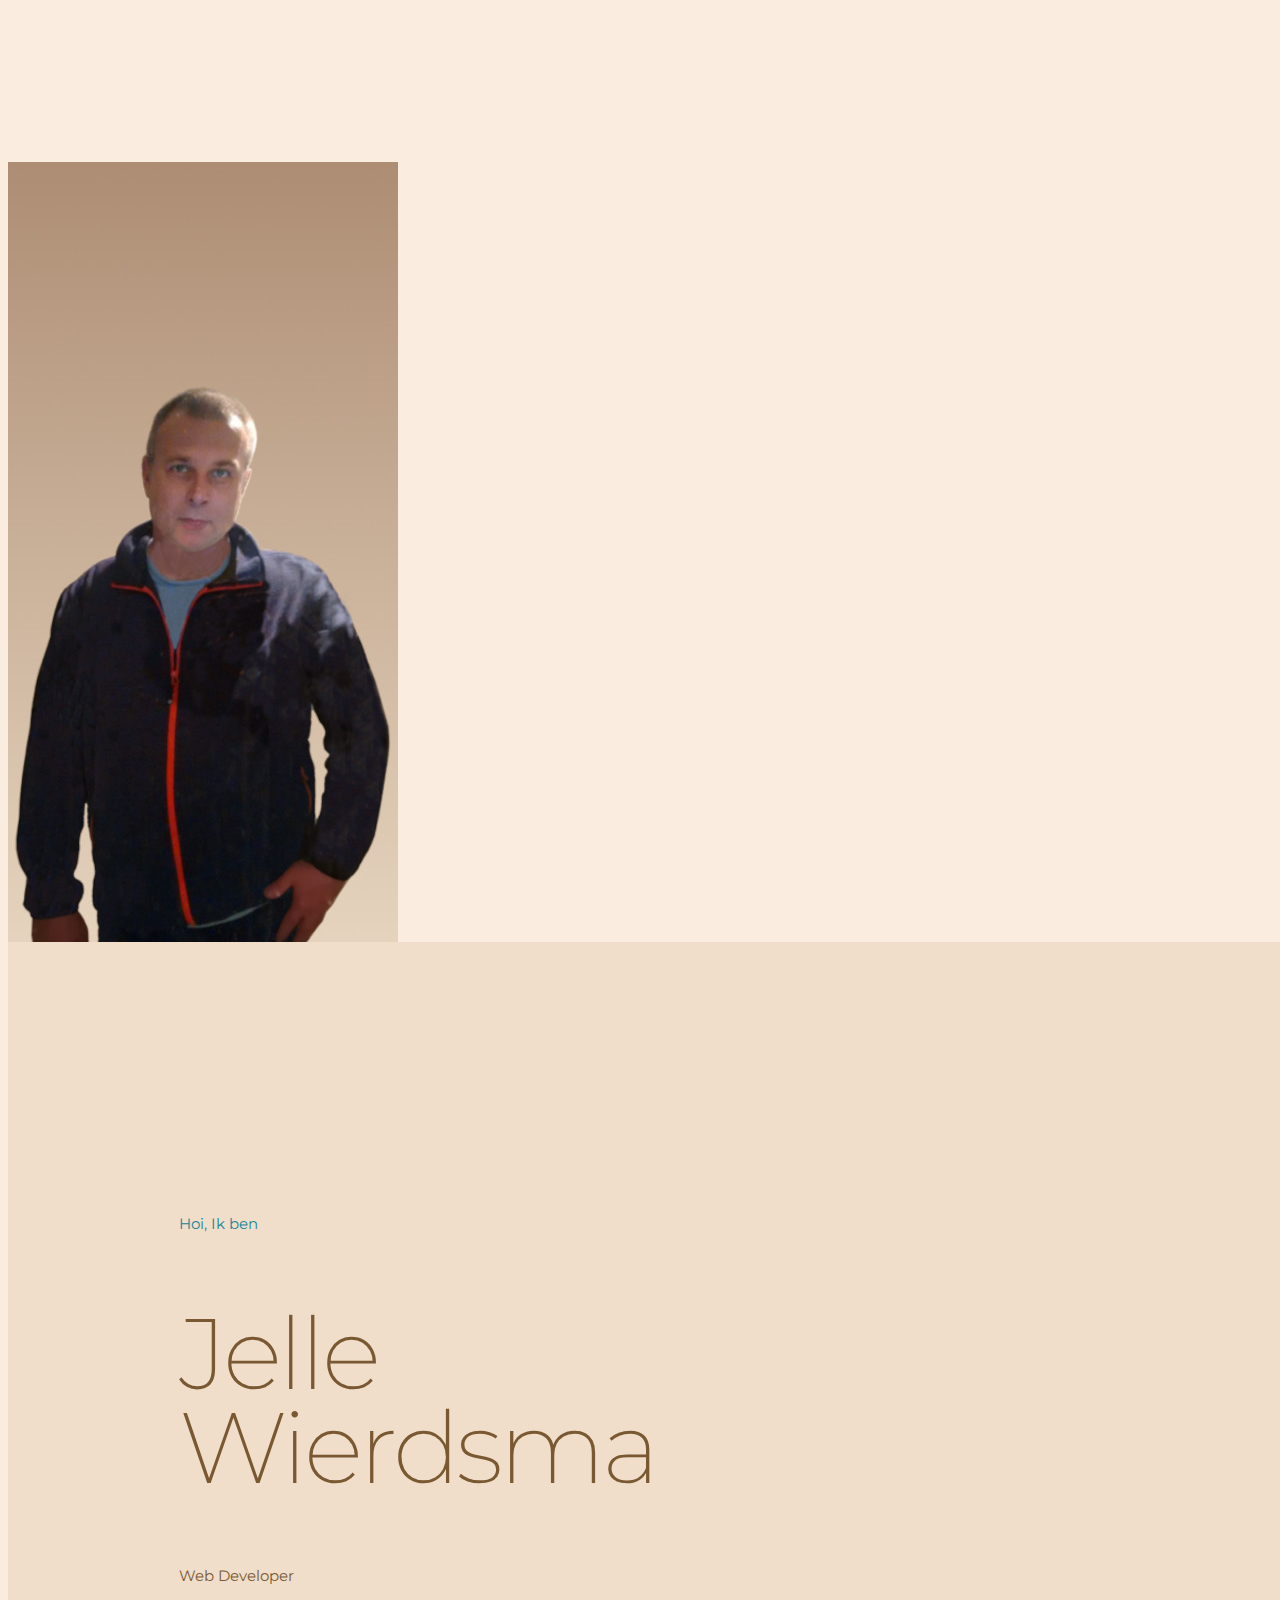
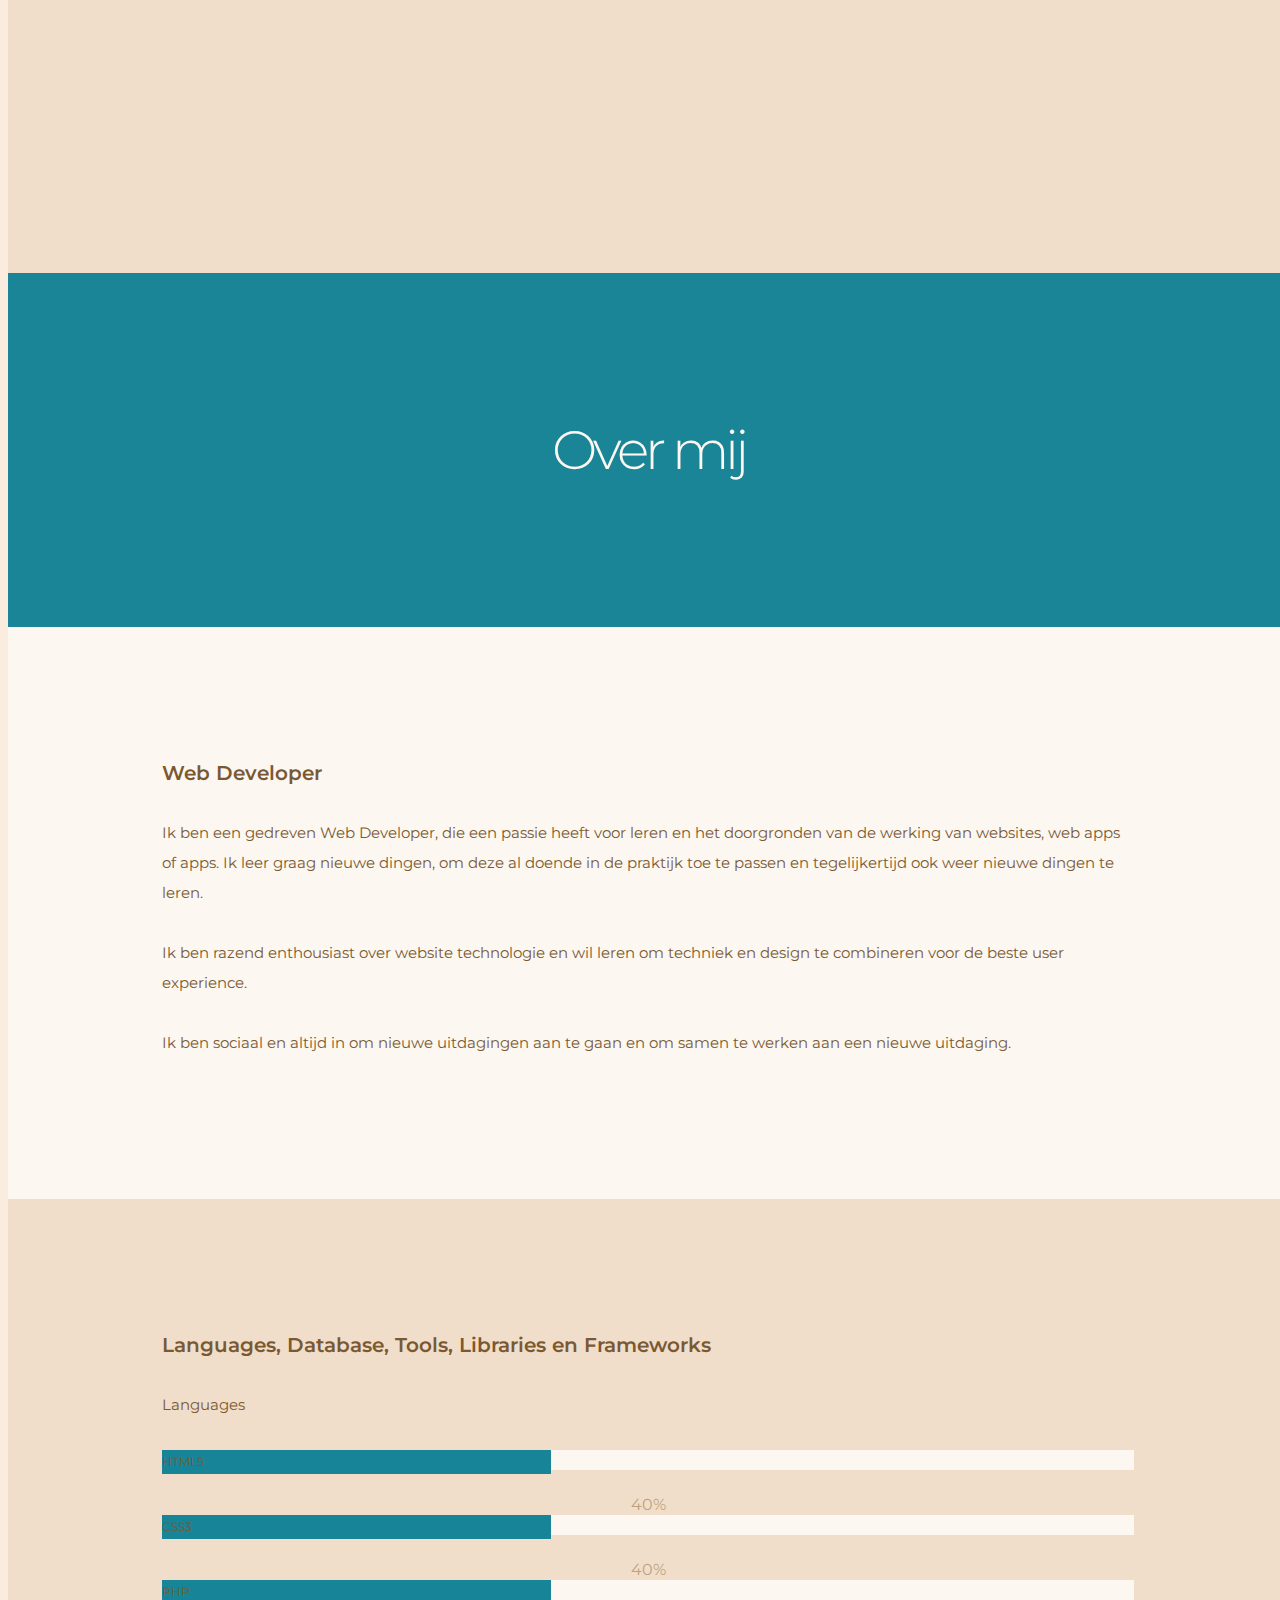
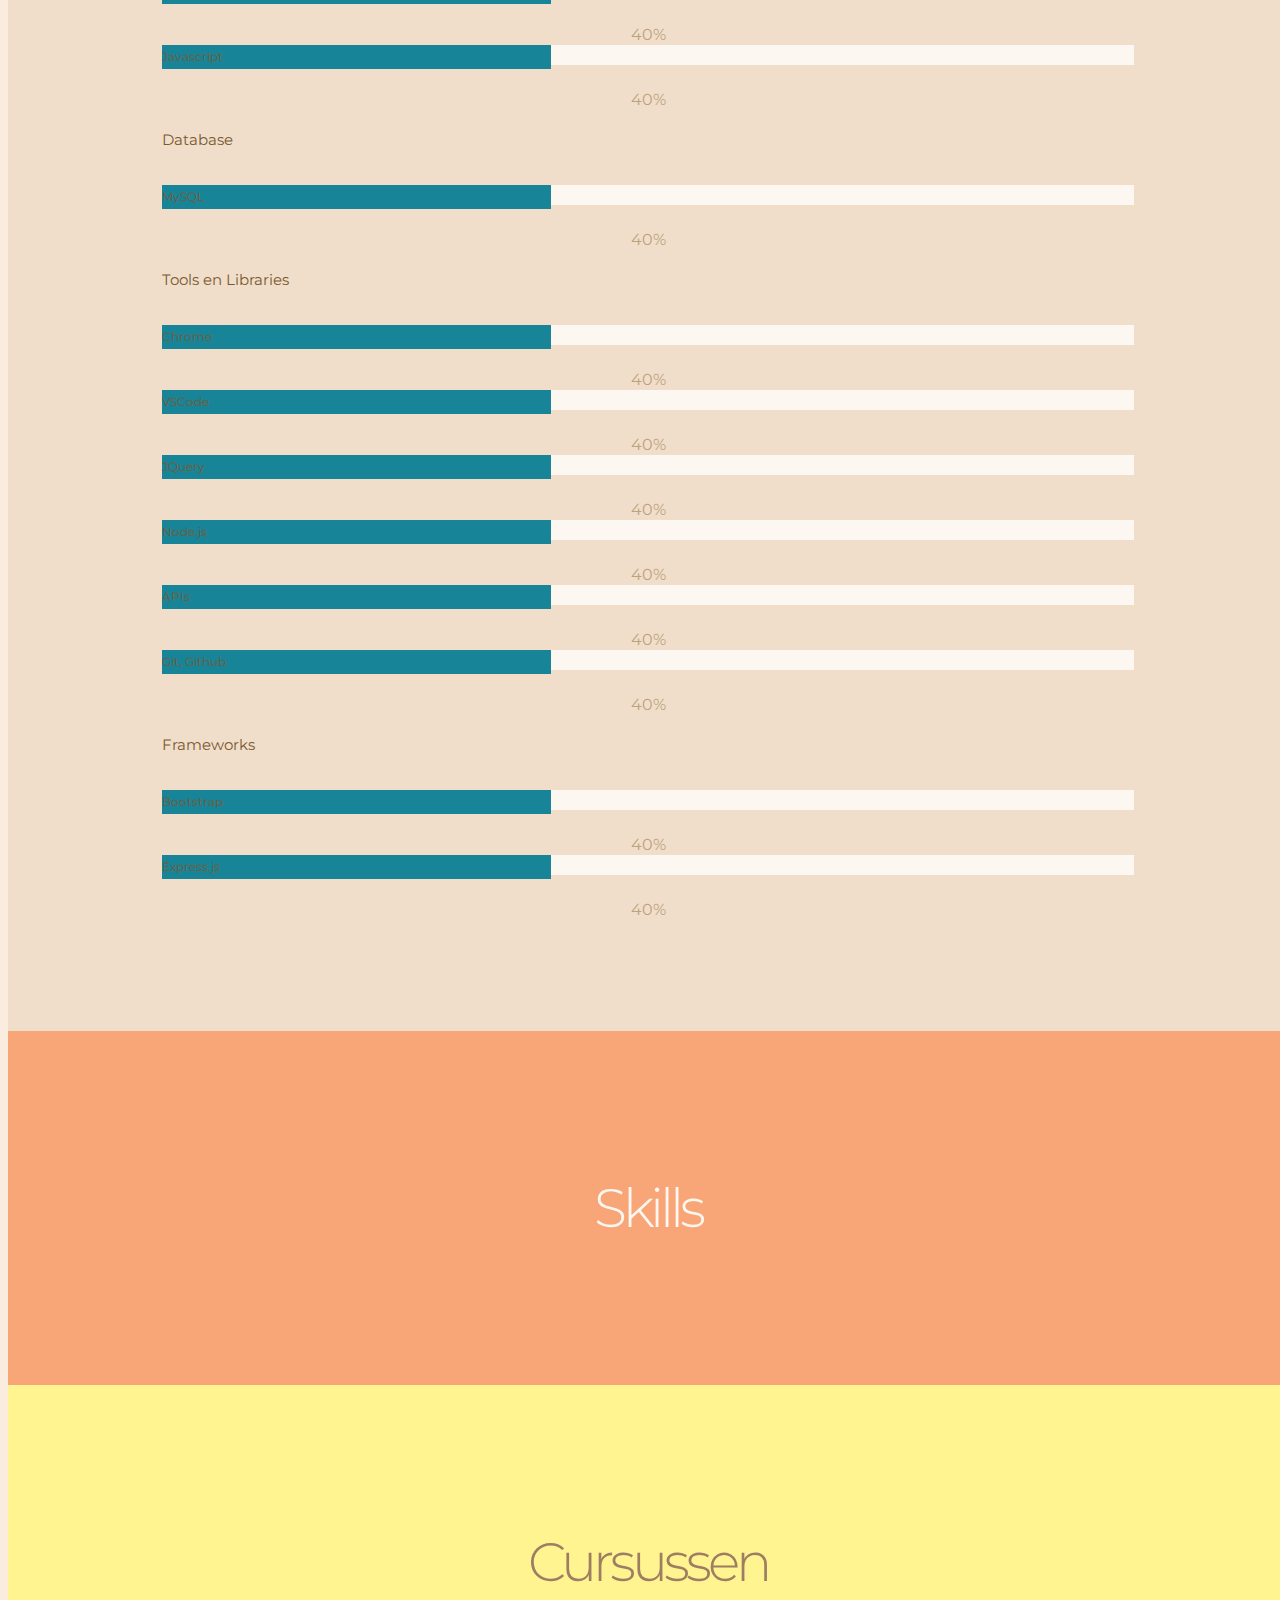
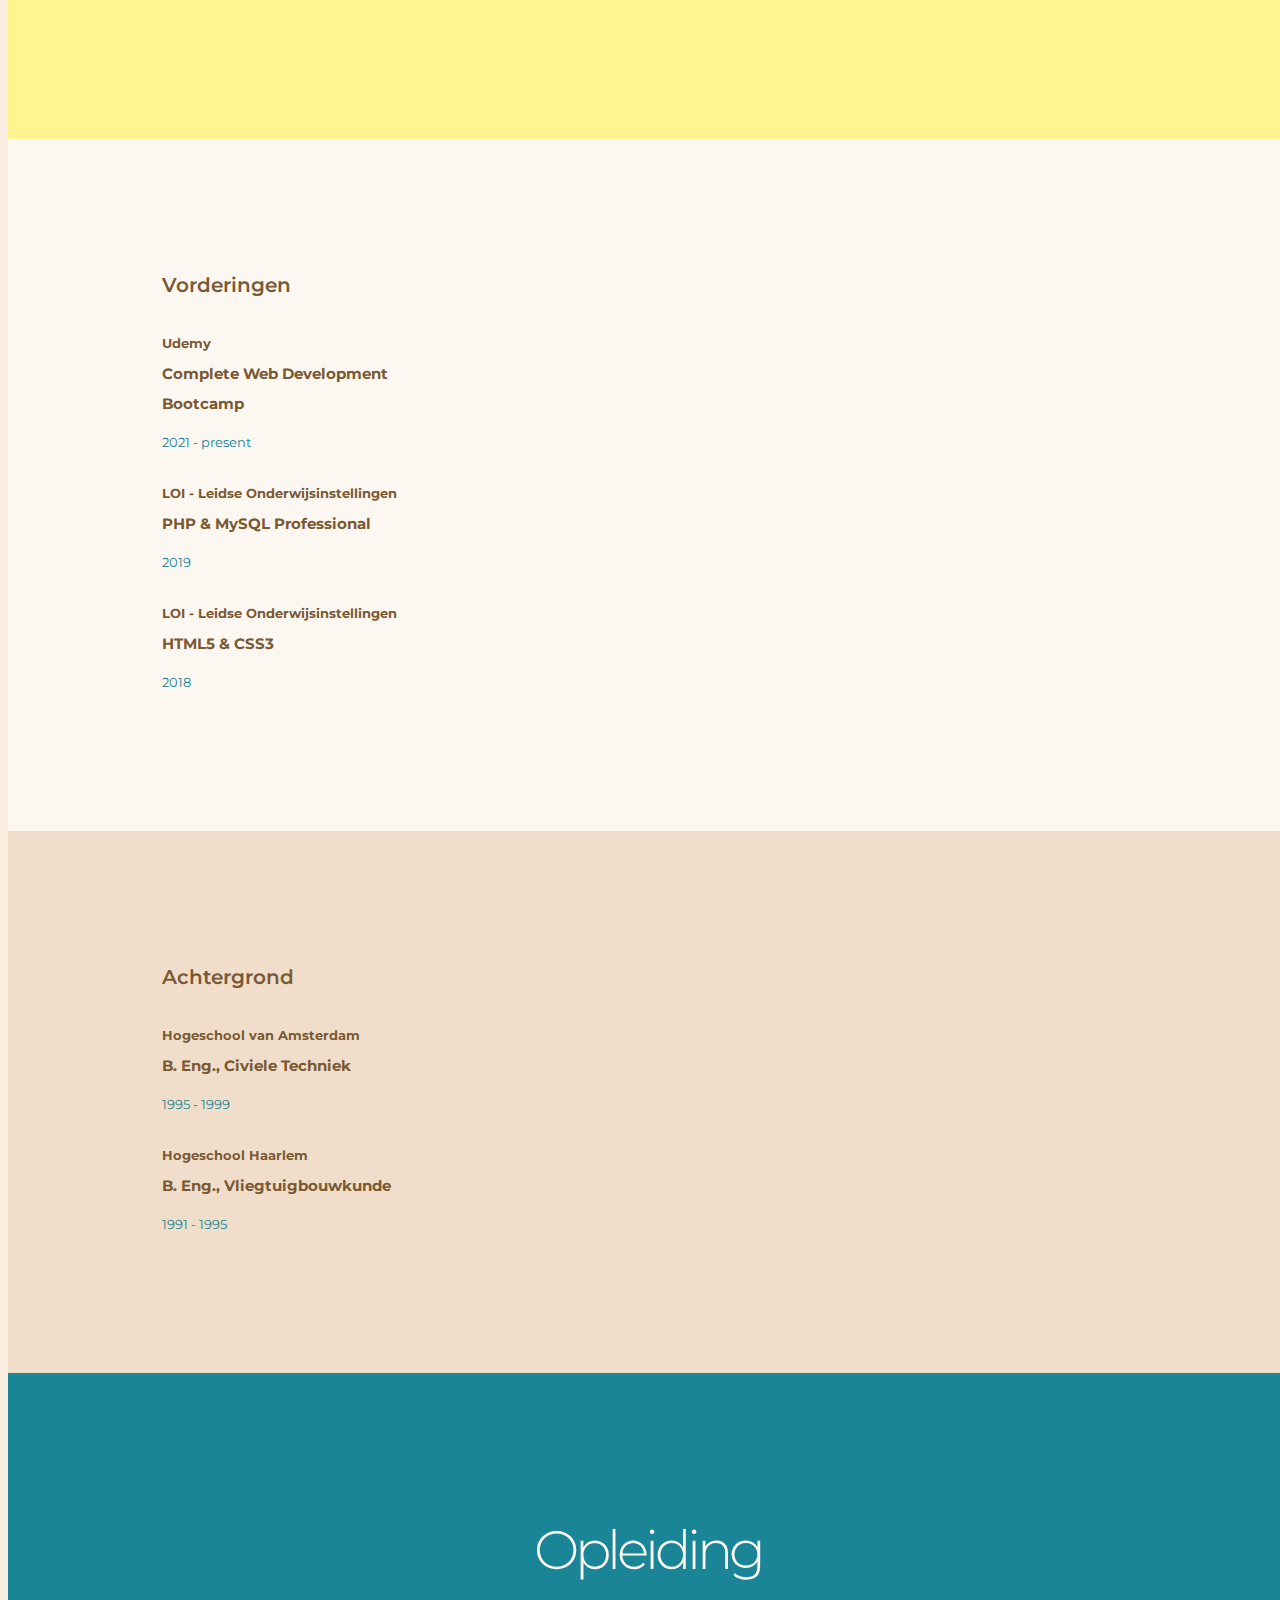
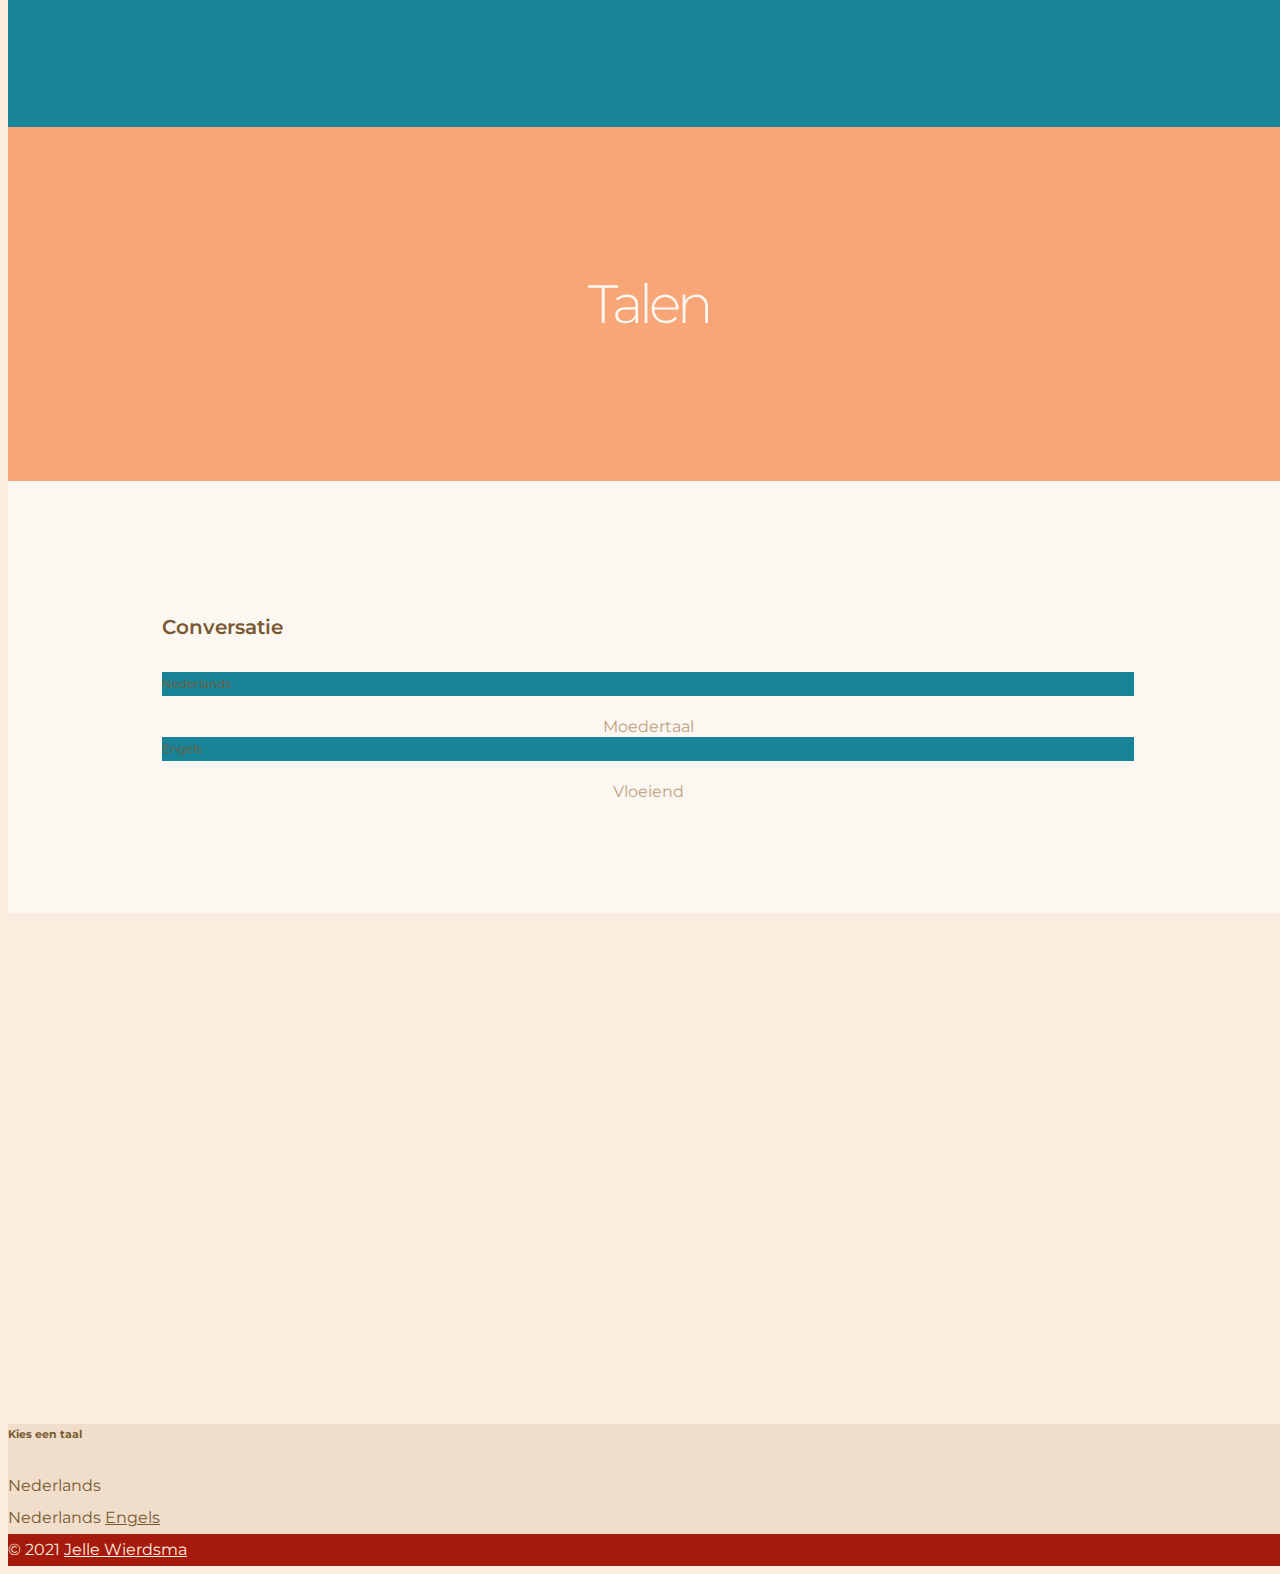
==== nl/index.html @ b9759f25 "git cleanup and commit current repo" ====
<!DOCTYPE html>
<html lang="nl-nl">

<head>
  <!-- Required meta tags -->
  <meta charset="utf-8">
  <meta name="google" content="notranslate">
  <meta http-equiv="content-language" content="nl-nl">
  <meta http-equiv='cache-control' content='no-cache'>
  <meta http-equiv='expires' content='0'>
  <meta http-equiv='pragma' content='no-cache'>
  <meta name="viewport" content="width=device-width, initial-scale=1, shrink-to-fit=no">
  <link rel="alternate" hreflang="nl-nl" href="https://jellewierdsma.github.io/cv/nl/">
  <link rel="alternate" hreflang="x-default" href="https://jellewierdsma.github.io/cv/">

  <!-- Bootstrap CSS -->
  <link rel="stylesheet" href="https://cdn.jsdelivr.net/npm/bootstrap@4.6.0/dist/css/bootstrap.min.css"
    integrity="sha384-B0vP5xmATw1+K9KRQjQERJvTumQW0nPEzvF6L/Z6nronJ3oUOFUFpCjEUQouq2+l" crossorigin="anonymous">

  <!-- Google Fonts -->
  <link rel="preconnect" href="https://fonts.gstatic.com">
  <link href="https://fonts.googleapis.com/css2?family=Montserrat:wght@200;400;500;700&display=swap" rel="stylesheet">

  <!-- External CSS -->
  <link href="../styles/styles.css" rel="stylesheet">

  <!-- Font Awesome JS -->
  <link rel="stylesheet" href="https://use.fontawesome.com/releases/v5.15.2/css/all.css"
    integrity="sha384-vSIIfh2YWi9wW0r9iZe7RJPrKwp6bG+s9QZMoITbCckVJqGCCRhc+ccxNcdpHuYu" crossorigin="anonymous">

  <title>Jelle Wierdsma | Web Developer</title>
  <meta name="description" content="De portfolio van Jelle Wierdsma, Web Developer">
  <meta name="robots" content="noindex,nofollow,noarchive,nocache,nosnippet">
  <meta name="keywords" content="Jelle Wierdsma web developer portfolio Amsterdam Alkmaar">
  <link rel="apple-touch-icon" sizes="180x180" href="../apple-touch-icon.png">
  <link rel="icon" type="image/png" sizes="32x32" href="../favicon-32x32.png">
  <link rel="icon" type="image/png" sizes="16x16" href="../favicon-16x16.png">
  <link rel="manifest" href="../site.webmanifest">
</head>

<body data-spy="scroll" data-target="#myNavbar">
  <div class="container-fluid">
    <header>
      <nav id="myNavbar" class="container-xl navbar fixed-top navbar-fixed-top navbar-light bg-light">
        <a class="navbar-brand trigger" href="#home">JELLE WIERDSMA</a>
        <a class="btn m-1 navbar-mail" href="mailto:jelle.wierdsma@outlook.com?subject=Mail from Our Site"><i
            class="fas fa-envelope"></i></a>
        <a class="btn m-1 navbar-github" href="https://github.com/jellewierdsma" target="_blank"><i
            class="fab fa-github"></i></a>
        <button class="navbar-toggler" type="button" data-toggle="collapse" data-target="#navbarCollapse"
          aria-controls="navbarSupportedContent" aria-expanded="false" aria-label="Toggle navigation">
          <label for="menutoggle"><span class="navbar-toggler-icon"></span></label>
        </button>
        <input type="checkbox" id="menutoggle" />
        <div class="collapse navbar-collapse bg-light" id="navbarCollapse">
          <ul class="nav navbar-nav nav-justified">
            <li class="nav-item">
              <a class="nav-link trigger" href="#home">Home
                <span class="sr-only">(current)</span></a>
            </li>
            <li class="nav-item">
              <a class="nav-link trigger" href="#aboutme">Over mij</a>
            </li>
            <li class="nav-item">
              <a class="nav-link trigger" href="#skills">Skills</a>
            </li>
            <li class="nav-item">
              <a class="nav-link trigger" href="#courses">Cursussen</a>
            </li>
            <li class="nav-item">
              <a class="nav-link trigger" href="#education">Opleiding</a>
            </li>
            <li class="nav-item">
              <a class="nav-link trigger" href="#languages">Talen</a>
            </li>
          </ul>
        </div>
        <script>
          var myobj = document.getElementById("menutoggle");
          myobj.remove();
        </script>
      </nav>
    </header>
    <div class="container-main container-xl">
      <main>
        <section id="home">
          <div class="row no-gutters">
            <div class="col-md-4 main">
              <img width="390" height="780" src="../images/main_image.jpg" alt="">
            </div>
            <div class="col-md-4 phone">
              <img width="390" height="390" src="../images/phone_image.jpg" alt="">
            </div>
            <div class="col-md-8">
              <div class="row no-gutters">
                <div class="col-12">
                  <p class="heading-greeting">Hoi, Ik ben</p>
                </div>
                <div class="col-12">
                  <h1 class="heading-title">Jelle<br>Wierdsma</h1>
                </div>
                <div class="col-12">
                  <p class="heading-subtitle">Web Developer</p>
                </div>
              </div>
            </div>
          </div>
        </section>
        <section id="aboutme">
          <div class="row no-gutters">
            <div class="col-sm-4">
              <div class="aboutme section-header">
                <h2>Over mij</h2>
              </div>
            </div>
            <div class="col-sm-8 section-content">
              <div class="row no-gutters">
                <div class="col-12">
                  <p class="heading-aboutme">Web Developer</p>
                </div>
                <div class="col-12">
                  <p>
                    Ik ben een gedreven Web Developer, die een passie heeft voor leren en het doorgronden van de werking
                    van websites, web apps of apps. Ik leer graag nieuwe dingen, om deze al doende in de praktijk toe te
                    passen en tegelijkertijd ook weer nieuwe dingen te leren.
                  </p>
                </div>
                <div class="col-12">
                  <p>Ik ben razend enthousiast over website technologie en wil leren om techniek en design te combineren
                    voor de beste user experience.</p>
                </div>
                <div class="col-12">
                  <p>Ik ben sociaal en altijd in om nieuwe uitdagingen aan te gaan en om samen te werken aan een
                    nieuwe uitdaging.</p>
                </div>
              </div>
            </div>
          </div>
        </section>
        <section id="skills">
          <div class="row no-gutters">
            <div class="col-sm-8 section-content">
              <div class="row no-gutters">
                <div class="col-12">
                  <p class="heading-skills">
                    Languages, Database, Tools, Libraries en Frameworks
                  </p>
                </div>
                <div class="col-12">
                  <p>Languages</p>
                  <div class="row no-gutters">
                    <div class="progress col-8">
                      <div class="progress-bar bg-info" role="progressbar" style="width: 40%;" aria-valuenow="40"
                        aria-valuemin="0" aria-valuemax="100">HTML5</div>
                    </div>
                    <div class="col-4">40%</div>
                    <div class="progress col-8">
                      <div class="progress-bar bg-info" role="progressbar" style="width: 40%;" aria-valuenow="40"
                        aria-valuemin="0" aria-valuemax="100">CSS3</div>
                    </div>
                    <div class="col-4">40%</div>
                    <div class="progress col-8">
                      <div class="progress-bar" role="progressbar" style="width: 40%;" aria-valuenow="40"
                        aria-valuemin="0" aria-valuemax="100">PHP</div>
                    </div>
                    <div class="col-4">40%</div>
                    <div class="progress col-8">
                      <div class="progress-bar" role="progressbar" style="width: 40%;" aria-valuenow="40"
                        aria-valuemin="0" aria-valuemax="100">Javascript</div>
                    </div>
                    <div class="col-4">40%</div>
                  </div>
                  <p>Database</p>
                  <div class="row no-gutters">
                    <div class="progress col-8">
                      <div class="progress-bar" role="progressbar" style="width: 40%;" aria-valuenow="40"
                        aria-valuemin="0" aria-valuemax="100">MySQL</div>
                    </div>
                    <div class="col-4">40%</div>
                  </div>
                  <p>Tools en Libraries</p>
                  <div class="row no-gutters">
                    <div class="progress col-8">
                      <div class="progress-bar" role="progressbar" style="width: 40%;" aria-valuenow="40"
                        aria-valuemin="0" aria-valuemax="100">Chrome</div>
                    </div>
                    <div class="col-4">40%</div>
                    <div class="progress col-8">
                      <div class="progress-bar" role="progressbar" style="width: 40%;" aria-valuenow="40"
                        aria-valuemin="0" aria-valuemax="100">VSCode</div>
                    </div>
                    <div class="col-4">40%</div>
                    <div class="progress col-8">
                      <div class="progress-bar" role="progressbar" style="width: 40%;" aria-valuenow="40"
                        aria-valuemin="0" aria-valuemax="100">JQuery</div>
                    </div>
                    <div class="col-4">40%</div>
                    <div class="progress col-8">
                      <div class="progress-bar" role="progressbar" style="width: 40%;" aria-valuenow="40"
                        aria-valuemin="0" aria-valuemax="100">Node.js</div>
                    </div>
                    <div class="col-4">40%</div>
                    <div class="progress col-8">
                      <div class="progress-bar" role="progressbar" style="width: 40%;" aria-valuenow="40"
                        aria-valuemin="0" aria-valuemax="100">APIs</div>
                    </div>
                    <div class="col-4">40%</div>
                    <div class="progress col-8">
                      <div class="progress-bar" role="progressbar" style="width: 40%;" aria-valuenow="40"
                        aria-valuemin="0" aria-valuemax="100">Git, Github</div>
                    </div>
                    <div class="col-4">40%</div>
                  </div>
                  <p>Frameworks</p>
                  <div class="row no-gutters">
                    <div class="progress col-8">
                      <div class="progress-bar" role="progressbar" style="width: 40%;" aria-valuenow="40"
                        aria-valuemin="0" aria-valuemax="100">Bootstrap</div>
                    </div>
                    <div class="col-4">40%</div>
                    <div class="progress col-8">
                      <div class="progress-bar" role="progressbar" style="width: 40%;" aria-valuenow="40"
                        aria-valuemin="0" aria-valuemax="100">Express.js</div>
                    </div>
                    <div class="col-4">40%</div>
                  </div>
                </div>
              </div>
            </div>
            <div class="col-sm-4 order-first order-sm-0">
              <div class="skills section-header">
                <h2>Skills</h2>
              </div>
            </div>
          </div>
        </section>
        <section id="courses">
          <div class="row no-gutters">
            <div class="col-sm-4">
              <div class="courses section-header">
                <h2>Cursussen</h2>
              </div>
            </div>
            <div class="col-sm-8 section-content">
              <div class="row no-gutters">
                <div class="col-12">
                  <p class="heading-courses">Vorderingen</p>
                </div>
                <div class="col-12">
                  <div class="card" style="width: 18rem;">
                    <div class="card-body">
                      <h5 class="card-title">Udemy</h5>
                      <h6 class="card-subtitle mb-2 text-muted">Complete Web Development Bootcamp</h6>
                      <p class="card-text"><small>2021 - present</small></p>
                    </div>
                  </div>
                  <div class="card" style="width: 18rem;">
                    <div class="card-body">
                      <h5 class="card-title">LOI - Leidse Onderwijsinstellingen</h5>
                      <h6 class="card-subtitle mb-2 text-muted">PHP & MySQL Professional</h6>
                      <p class="card-text"><small>2019</small></p>
                    </div>
                  </div>
                  <div class="card" style="width: 18rem;">
                    <div class="card-body">
                      <h5 class="card-title">LOI - Leidse Onderwijsinstellingen</h5>
                      <h6 class="card-subtitle mb-2 text-muted">HTML5 & CSS3</h6>
                      <p class="card-text"><small>2018</small></p>
                    </div>
                  </div>
                </div>
              </div>
            </div>
          </div>
        </section>
        <section id="education">
          <div class="row no-gutters">
            <div class="col-sm-8 section-content">
              <div class="row no-gutters">
                <div class="col-12">
                  <p class="heading-education">Achtergrond</p>
                </div>
                <div class="col-12">
                  <div class="card" style="width: 18rem;">
                    <div class="card-body">
                      <h5 class="card-title">Hogeschool van Amsterdam</h5>
                      <h6 class="card-subtitle mb-2 text-muted">B. Eng., Civiele Techniek</h6>
                      <p class="card-text"><small>1995 - 1999</small></p>
                    </div>
                  </div>
                  <div class="card" style="width: 18rem;">
                    <div class="card-body">
                      <h5 class="card-title">Hogeschool Haarlem</h5>
                      <h6 class="card-subtitle mb-2 text-muted">B. Eng., Vliegtuigbouwkunde</h6>
                      <p class="card-text"><small>1991 - 1995</small></p>
                    </div>
                  </div>
                </div>
              </div>
            </div>
            <div class="col-sm-4 order-first order-sm-0">
              <div class="education section-header">
                <h2>Opleiding</h2>
              </div>
            </div>
          </div>
        </section>
        <section id="languages">
          <div class="row no-gutters">
            <div class="col-sm-4">
              <div class="languages section-header">
                <h2>Talen</h2>
              </div>
            </div>
            <div class="col-sm-8 section-content">
              <div class="row no-gutters">
                <div class="col-12">
                  <p class="heading-languages">Conversatie</p>
                </div>
                <div class="col-12">
                  <div class="row no-gutters">
                    <div class="progress col-8">
                      <div class="progress-bar" role="progressbar" style="width: 100%;" aria-valuenow="100"
                        aria-valuemin="0" aria-valuemax="100">Nederlands</div>
                    </div>
                    <div class="col-4">Moedertaal</div>
                    <div class="progress col-8">
                      <div class="progress-bar" role="progressbar" style="width: 100%;" aria-valuenow="100"
                        aria-valuemin="0" aria-valuemax="100">Engels</div>
                    </div>
                    <div class="col-4">Vloeiend</div>
                  </div>
                </div>
              </div>
            </div>
        </section>
      </main>
    </div>
    <!-- Variabele height container for scrolling -->
    <div class="container-xl container-scroll">
      &nbsp;
    </div>
  </div>
  <div class="container-fluid container-footer">
    <footer class="text-center text-md-left">
      <div class="container-fluid footer-top">
        <div class="container-xl p-4 pb-0">
          <div class="row ">
            <div class="col-md-4 col-lg-3 col-xl-3 mx-auto">
              <h6 class="text-uppercase mb-4 font-weight-bold">Kies een taal</h6>
              <label for="dropdowntoggle">
                <div class="dropdown show">
                  <a class="btn btn-secondary btn-outline-light dropdown-toggle" role="button" id="dropdownMenuLink"
                    data-toggle="dropdown" aria-haspopup="true" aria-expanded="false">
                    Nederlands
                  </a>
                  <input type="checkbox" id="dropdowntoggle" />
                  <div class="dropdown-menu" aria-labelledby="dropdownMenuLink">
                    <a class="dropdown-item">Nederlands</a>
                    <a class="dropdown-item" href="../index.html#languages">Engels</a>
                  </div>
                  <script>
                    var myobj = document.getElementById("dropdowntoggle");
                    myobj.remove();
                  </script>
                </div>
              </label>
            </div>
          </div>
        </div>
      </div>
      <div class="container-fluid footer-bottom">
        <div class="container-xl px-3 pb-0">
          <div class="px-3 pt-0">
            <div class="row d-flex align-items-center">
              <div class="col-md-7 col-lg-8">
                <div class="px-3"> © 2021 <a class="trigger" href="#home">Jelle Wierdsma</a></div>
              </div>
              <div class="col-md-5 col-lg-4 ml-lg-0 px-3 text-md-right">
                <a class="btn m-1" role="button" href="https://github.com/jellewierdsma" target="_blank"><i
                    class="fab fa-github"></i></a>
                <a class="btn m-1" role="button"
                  href="mailto:jelle.wierdsma@outlook.com?subject=Mail from my Github Pages Site"><i
                    class="fas fa-envelope"></i></a>
              </div>
            </div>
          </div>
        </div>
      </div>
    </footer>
  </div>

  <!-- Bootstrap Scripts -->
  <script src="https://code.jquery.com/jquery-3.5.1.slim.min.js"
    integrity="sha384-DfXdz2htPH0lsSSs5nCTpuj/zy4C+OGpamoFVy38MVBnE+IbbVYUew+OrCXaRkfj" crossorigin="anonymous">
  </script>
  <script src="https://cdn.jsdelivr.net/npm/popper.js@1.16.1/dist/umd/popper.min.js"
    integrity="sha384-9/reFTGAW83EW2RDu2S0VKaIzap3H66lZH81PoYlFhbGU+6BZp6G7niu735Sk7lN" crossorigin="anonymous">
  </script>
  <script src="https://cdn.jsdelivr.net/npm/bootstrap@4.6.0/dist/js/bootstrap.min.js"
    integrity="sha384-+YQ4JLhjyBLPDQt//I+STsc9iw4uQqACwlvpslubQzn4u2UU2UFM80nGisd026JF" crossorigin="anonymous">
  </script>

  <!-- Custom Scripts -->
  <script src="../scripts/custom.js"></script>

</body>

</html>
---- styles/styles.css ----
body {
    height: 100%;
    width: 100%;
    padding-top: 77px;
    position: relative;
    overflow-y: scroll;
    background-color: #faeddf;
}

body,
a {
    font-family: 'Montserrat', sans-serif;
    line-height: 2;
    font-weight: 400;
    color: #7a5932 !important;
}

p {
    margin-bottom: 30px;
}

#home::before,
#aboutme::before,
#skills::before,
#courses::before,
#education::before,
#languages::before {
  display: block;
  content: ' ';
  margin-top: -77px;
  height: 77px;
  visibility: hidden;
}

img {
    max-width: 100%;
    height: auto;
}

.bg-light {
    background-color: #faeddf !important;
}

.container-fluid {
    padding-left: 0!important;
    padding-right:0!important;
}

.container-main {
    padding-left: 0!important;
    padding-right: 0!important;
}

.container-scroll {
    height: 498px;
}

#home .col-md-4.main {
    display: none;
}

#home .col-md-4.phone {
    background-color: #f0deca !important;
    display: flex;
    padding: 30px 15px 0;
}

.heading-title {
    font-size: 50px;
    font-weight: 200;
    line-height: 50px;
    letter-spacing: -4px;
}

p {
    font-size: 15px;
}

#home .row .col-md-8 {
    display: flex;
}

#home .row .col-md-8 .row {
    align-content: center;
}

#home .row .col-md-8 .row .col-12:first-child p {
    color: #198597;
}

#home .row .col-md-8 .row .col-12:nth-child(2) {
    margin-bottom: 50px;
}

.section-header {
    padding: 30px 15px;
}

.section-header h2 {
    color: #fcf7f1;
    font-size: 40px;
    font-weight: 300;
    letter-spacing: -4px;
    margin: 0;
    line-height: 1;
    text-align: center;
}

#home .row .col-md-8 {
    padding: 30px 15px;
}

section .row .section-content {
    padding: 30px 15px;
}

#home .row .col-md-8 {
    background-color: #f0deca !important;
}

#aboutme .row .col-sm-8 {
    background-color: #fcf7f1 !important;
}

#aboutme .heading-aboutme {
    font-size: 20px;
    font-weight: 600;
    line-height: 30px;
}

#skills .row .col-sm-8 {
    background-color: #f0deca !important;
}

#skills .progress {
    background-color: #fcf7f1 !important;
}

#skills .progress-bar {
    background: #188497 !important;
}

#skills .col-8 {
    height: 20px;
    font-size: 12px;
    margin-bottom: 25px;
}

#skills .col-4 {
    color: #bea17d;
    line-height: 20px;
    font-size: 16px;
    text-align: center;
}

#skills .heading-skills {
    font-size: 20px;
    font-weight: 600;
    line-height: 30px;
}

.card {
    font-weight: 400;
    border: none;
}

.card-title {
    margin: 0 0 3px !important;
}

.card-subtitle {
    color: #7a5932 !important;
    margin: 0 0 3px !important;
    font-size: 15px;
}

.card-text {
    color: #188497 !important;
    line-height: 1;
}

#courses .row .col-sm-8 {
    background-color: #fcf7f1 !important;
}

#courses .heading-courses {
    font-size: 20px;
    font-weight: 600;
    line-height: 30px;
}

#courses .card {
    background-color: #fcf7f1 !important;
}

#education .row .col-sm-8 {
    background-color: #f0deca !important;
}

#education .heading-education {
    font-size: 20px;
    font-weight: 600;
    line-height: 30px;
}

#education .card {
    background-color: #f0deca !important;
}

#languages .row .col-sm-8 {
    background-color: #fcf7f1 !important;
}

#languages .progress {
    background-color: #f0deca !important;
}

#languages .progress-bar {
    background: #188497 !important;
}

#languages .col-8 {
    height: 20px;
    font-size: 12px;
    margin-bottom: 25px;
}

#languages .col-4 {
    color: #bea17d;
    line-height: 20px;
    font-size: 16px;
    text-align: center;
}

#languages .heading-languages {
    font-size: 20px;
    font-weight: 600;
    line-height: 30px;
}

.aboutme {
    background-color: #198597;
}

.skills {
    background-color: #f8a577;
}

.courses {
    background-color: #fff48f;
}

.courses h2 {
    color: #9e7e63;
}

.education {
    background-color: #198597;
}

.languages {
    background-color: #f8a577;
}

.navbar {
    height: 77px;
    padding: 0 !important;
}

.navbar-brand {
    font-weight: 700;
    font-size: 16px;
    letter-spacing: 5px;
    padding: 22.5px 0;
    margin-left: 20px;
    color: #7a5932 !important;
}

.navbar-mail {
    position: absolute;
    top: 425px;
    left: -67px;
    transform: rotate(-90deg);
}

.navbar-github {
    position: absolute;
    top: 525px;
    left: -67px;
    transform: rotate(-90deg);
}

#myNavbar > .btn:hover {
    border-color: #7a5932 !important;
}

.navbar-toggler {
    border: none;
    padding: 0;
    margin-right: 20px;
}

label {
    cursor: pointer;
}

.active {
    color: #198597 !important;
}

#navbarCollapse {
    position: fixed;
    text-align: center;
    right: 0;
    top: 77px;
    height: 100%;
    min-width: 300px;
    max-width: 100%;
    width: 100%;
    overflow: auto;
    padding: 65px 25px 0px;
    margin: 0 auto;
    z-index: 1;
    opacity: 0;
    transition: opacity .3s ease;
}

#navbarCollapse .navbar-nav {
    transform: translateX(100%);
    transition: transform .3s ease, padding .3s ease;
}

#navbarCollapse.show {
    opacity: 1;
}

#navbarCollapse.show .navbar-nav {
    transform: translateX(0);
}

#navbarCollapse.show .navbar-nav .nav-item .nav-link:hover {
    color: #198597 !important;
}

footer {
    color: #7a5932 !important;
}

.footer-top {
    background-color: #f0deca !important;
 }

 .footer-top .btn {
    background-color: #f0deca !important;
    border-color: #7a5932 !important;
 }

 .footer-top .btn:hover {
    background-color: #7a5932 !important;
    border-color: #7a5932 !important;
    color: #f0deca !important;
 }

.footer-top .dropdown-menu.show {
    background-color: #188497 !important;
}

.footer-top .dropdown-menu.show .dropdown-item {
    color: #f0deca !important;
}

.footer-top .dropdown-menu.show .dropdown-item:hover {
    background-color: #A61A0D !important;
}

.footer-bottom .btn {
    border-color: #A61A0D;
}

.footer-bottom, .footer-bottom a {
    background-color: #A61A0D !important;
    color: #faeddf !important;
 }
 
.footer-bottom .btn:hover {
    border-color: #f0deca;
}

/* NO JS fallback */

#menutoggle {
    display: none;
}

#menutoggle + .collapse {
    display: none !important;
    opacity: 0 !important;
}

#menutoggle:checked + .collapse {
    display: block !important;
    opacity: 1 !important;
}

#menutoggle:checked + .collapse > .navbar-nav {
    transform: translateX(0);
}

#menutoggle:checked + .collapse > .navbar-nav > .nav-item > .nav-link:hover {
    color: #198597 !important;
}

#dropdowntoggle {
    display: none;
}

.footer-top #dropdowntoggle:checked + .dropdown-menu {
    background-color: #188497 !important;
    display: block;
    position: absolute;
    transform: translate3d(0px, -100px, 0px);
    top: 0px;
    left: 0px;
    will-change: transform;
}

.footer-top #dropdowntoggle:checked + .dropdown-menu > .dropdown-item {
    color: #f0deca !important;
}

.footer-top  #dropdowntoggle:checked + .dropdown-menu > .dropdown-item:hover {
    background-color: #A61A0D !important;
}

@media screen and (min-width: 36rem) {

    .container-scroll {
        height: 598px;
    }

}

@media screen and (min-width: 48rem) {

    .container-scroll {
        height: 556px;
    }

    #home .col-md-4.main {
        display: flex;
    }

    .main img {
        min-width: 256px;
        min-height: 512px;
    }

    #home .col-md-4.phone {
        display: none;
    }

    .heading-title {
        font-size: 66px;
        line-height: 60px;
    }

    #home .row .col-md-8 {
        min-width: 510px;
        min-height: 510px;
        padding: 6.67%;
    }

    .section-header {
        padding: 100px 10px;
    }

    section .row .section-content {
        padding: 8.67% 6.67%;
    }

    #aboutme {
        min-width: 768px;
        min-height: 580px;
    }

    #navbarCollapse {
        width: 300px;
        padding: 0 25px;
        z-index: 99
    }

}

@media screen and (min-width: 75rem) {

    .container-scroll {
        height: 486px;
    }

    .main img {
        min-width: 380px;
        min-height: 760px;
    }

    .heading-title {
        font-size: 100px;
        line-height: 94px;
    }

    #home .row .col-md-8 {
        min-width: 760px;
        min-height: 760px;
        padding: 6.67% 13.33%;
    }

    .section-header {
        padding: 150px 10px;
    }

    .section-header h2 {
        font-size: 54px;
    }

    section .row .section-content {
        padding: 8.67% 12%;
    }

    #aboutme {
        min-width: 1140px;
        min-height: 645px;
    }

    #navbarCollapse {
        position: static;
        padding: 0;
        z-index: 0
    }

    .navbar-brand {
        position: absolute;
        top: 175px;
        left: -175px;
        transform: rotate(-90deg);
    }

    .navbar-toggler {
        left: -60px;
        z-index: 2;
        position: absolute;
        top: 27px
    }

    #navbarCollapse .nav-link {
        font-size: 15px;
        letter-spacing: .5px;
        font-weight: 500;
        margin: 0;
        padding: 15px;
        white-space: nowrap;
        line-height: 17px;
        text-decoration: none;
    }

    #navbarCollapse {
        opacity: 0;
        transition: opacity .3s ease;
    }

    #navbarCollapse .navbar-nav {
        display: flex !important;
        flex-basis: auto;
        padding: 15px;
        flex-direction: row;
        position: relative;
        transform: translateX(0);
        transform: translateY(-100%);
        transition: transform .3s ease-in;
    }

    #navbarCollapse.show {
        opacity: 1;
    }

    #navbarCollapse.show .navbar-nav {
        transform: translateX(0);
        transform: translateY(0);
    }

    /* NO JS fallback */

    #toggle:checked + .collapse > .navbar-nav {
        transform: translateX(0);
        transform: translateY(0);
    }

}
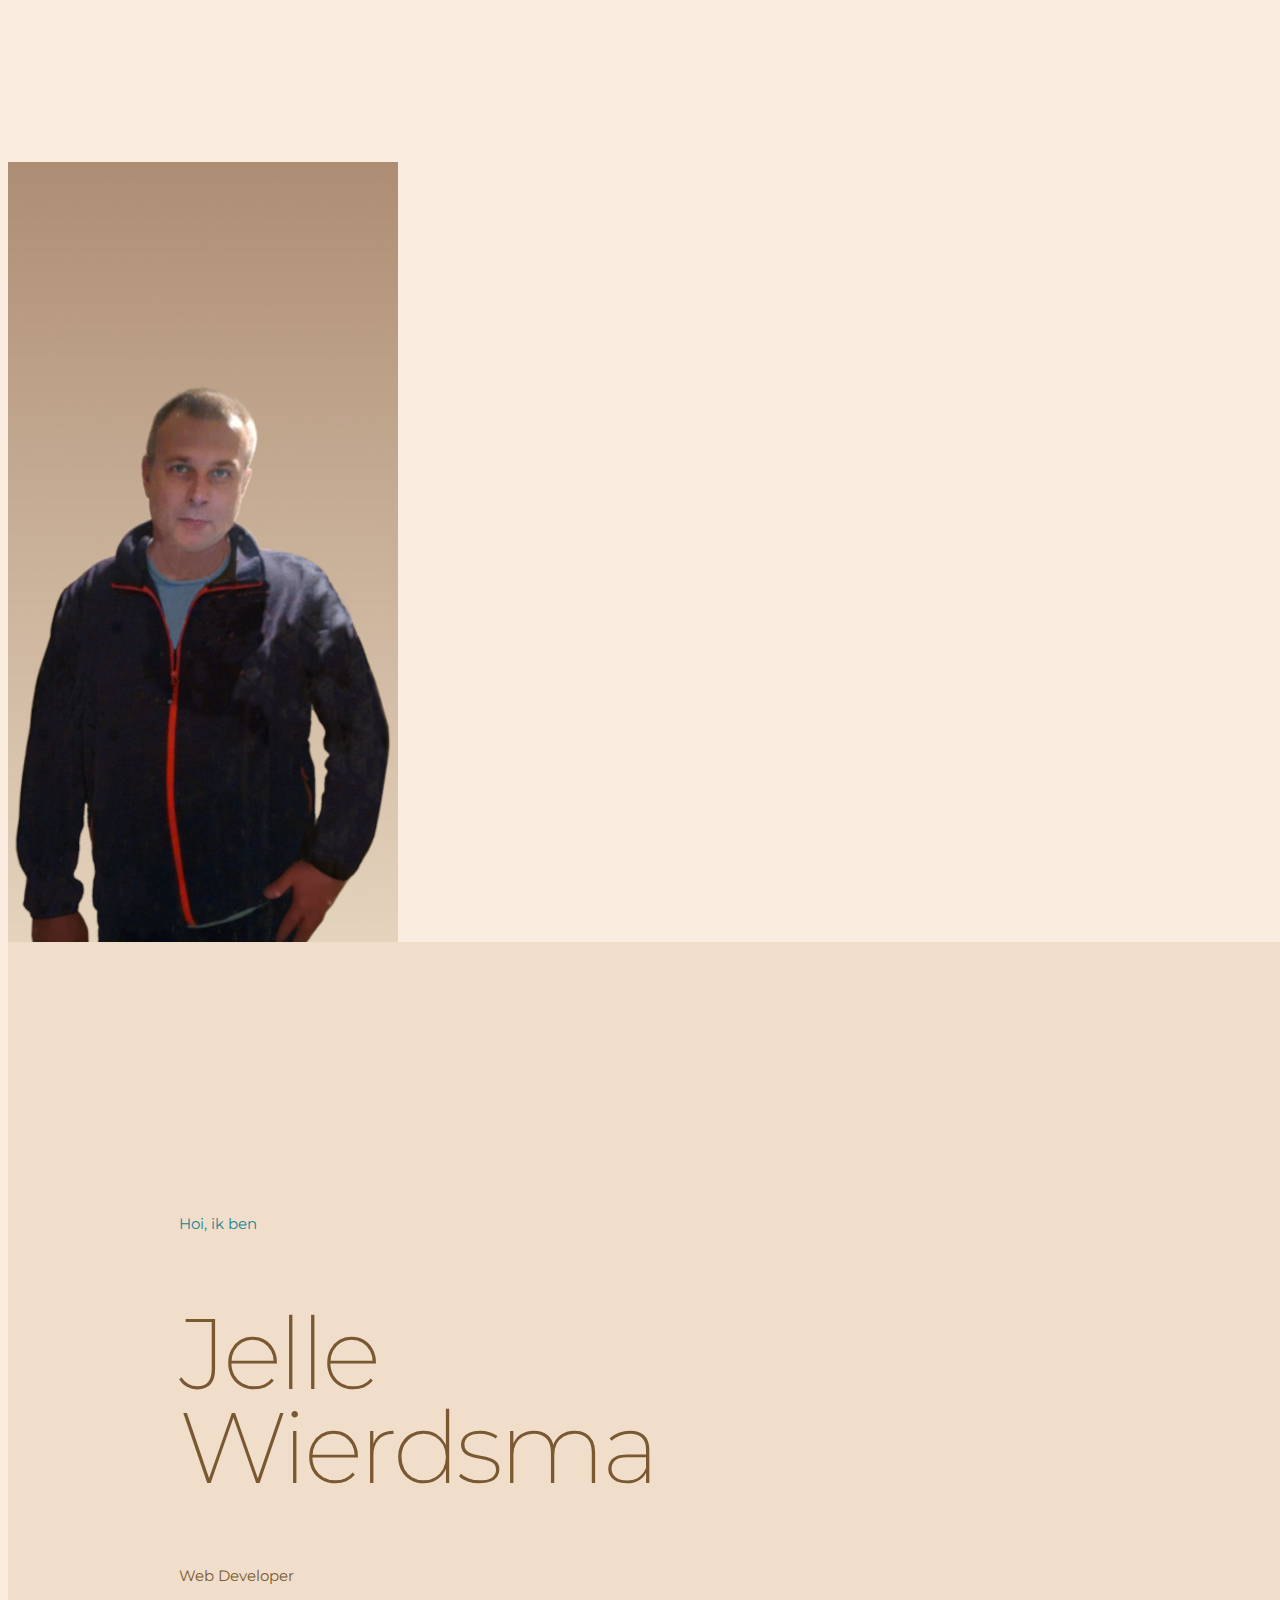
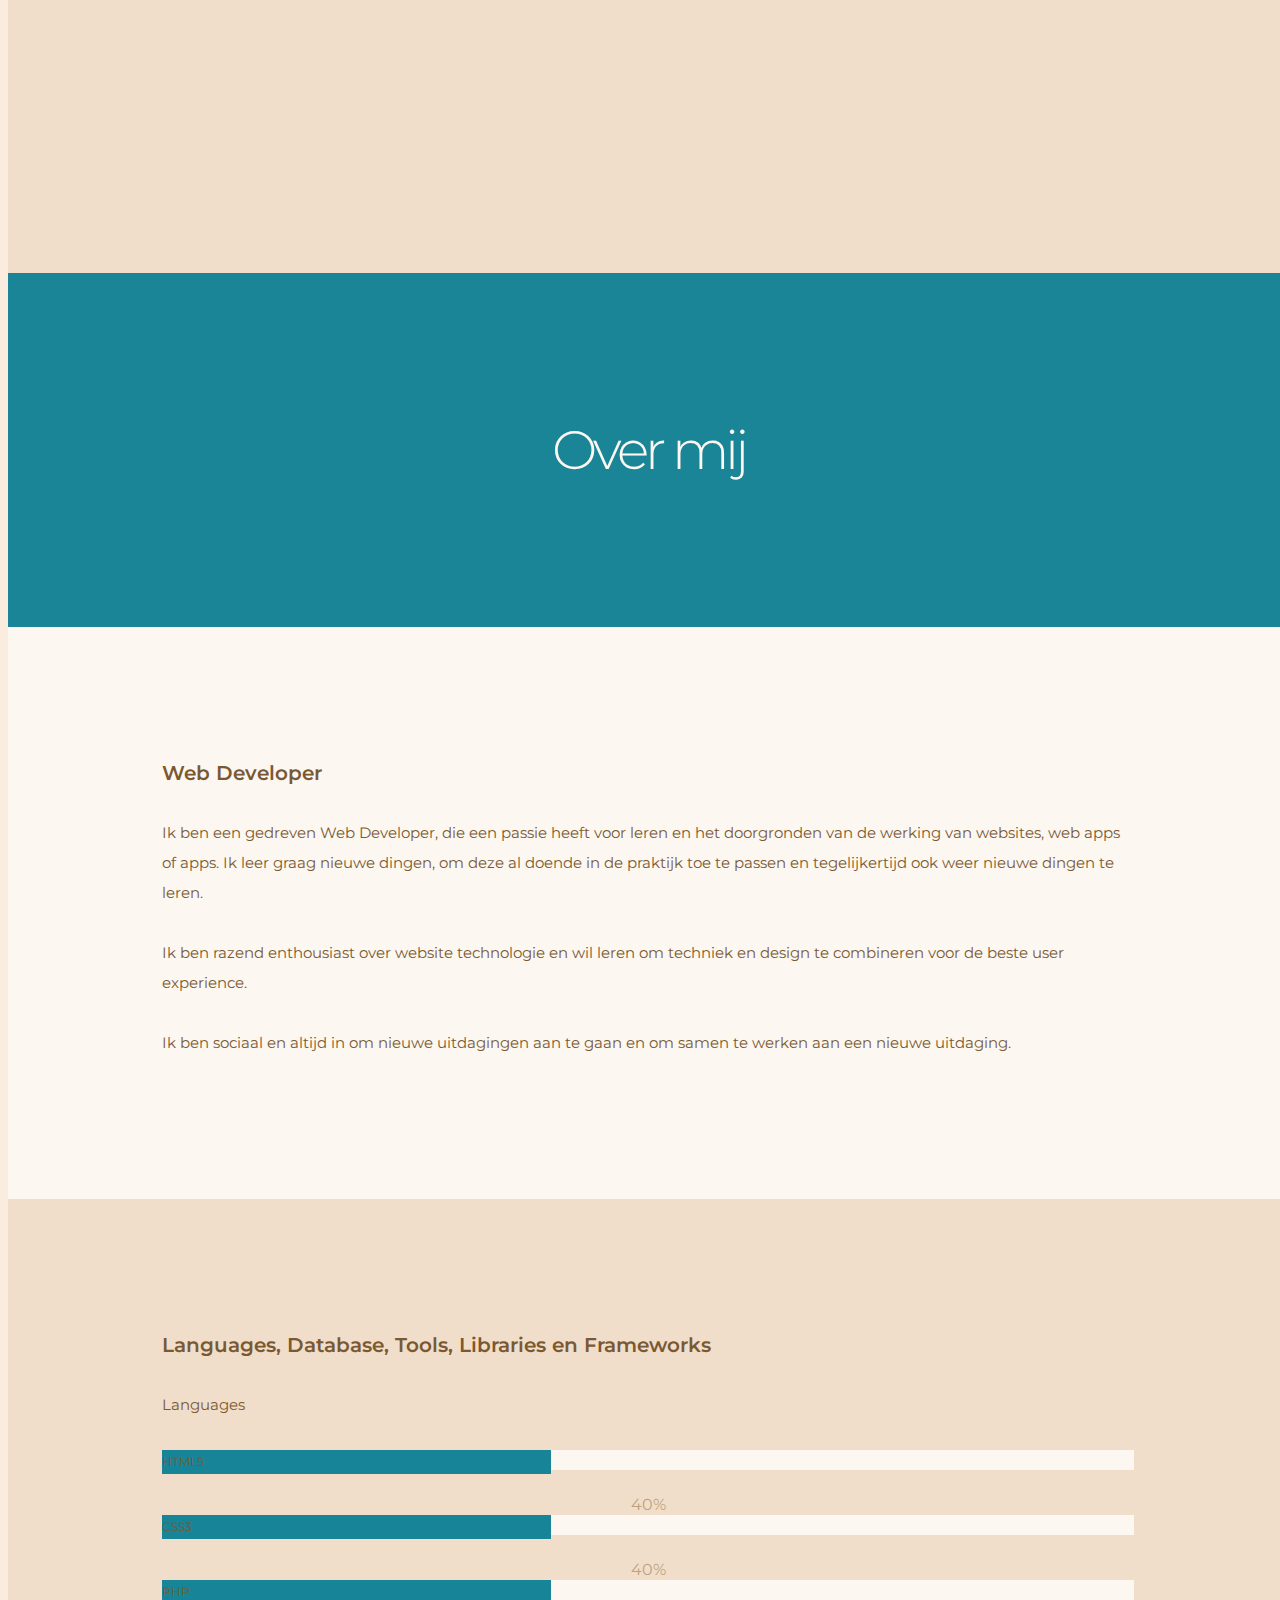
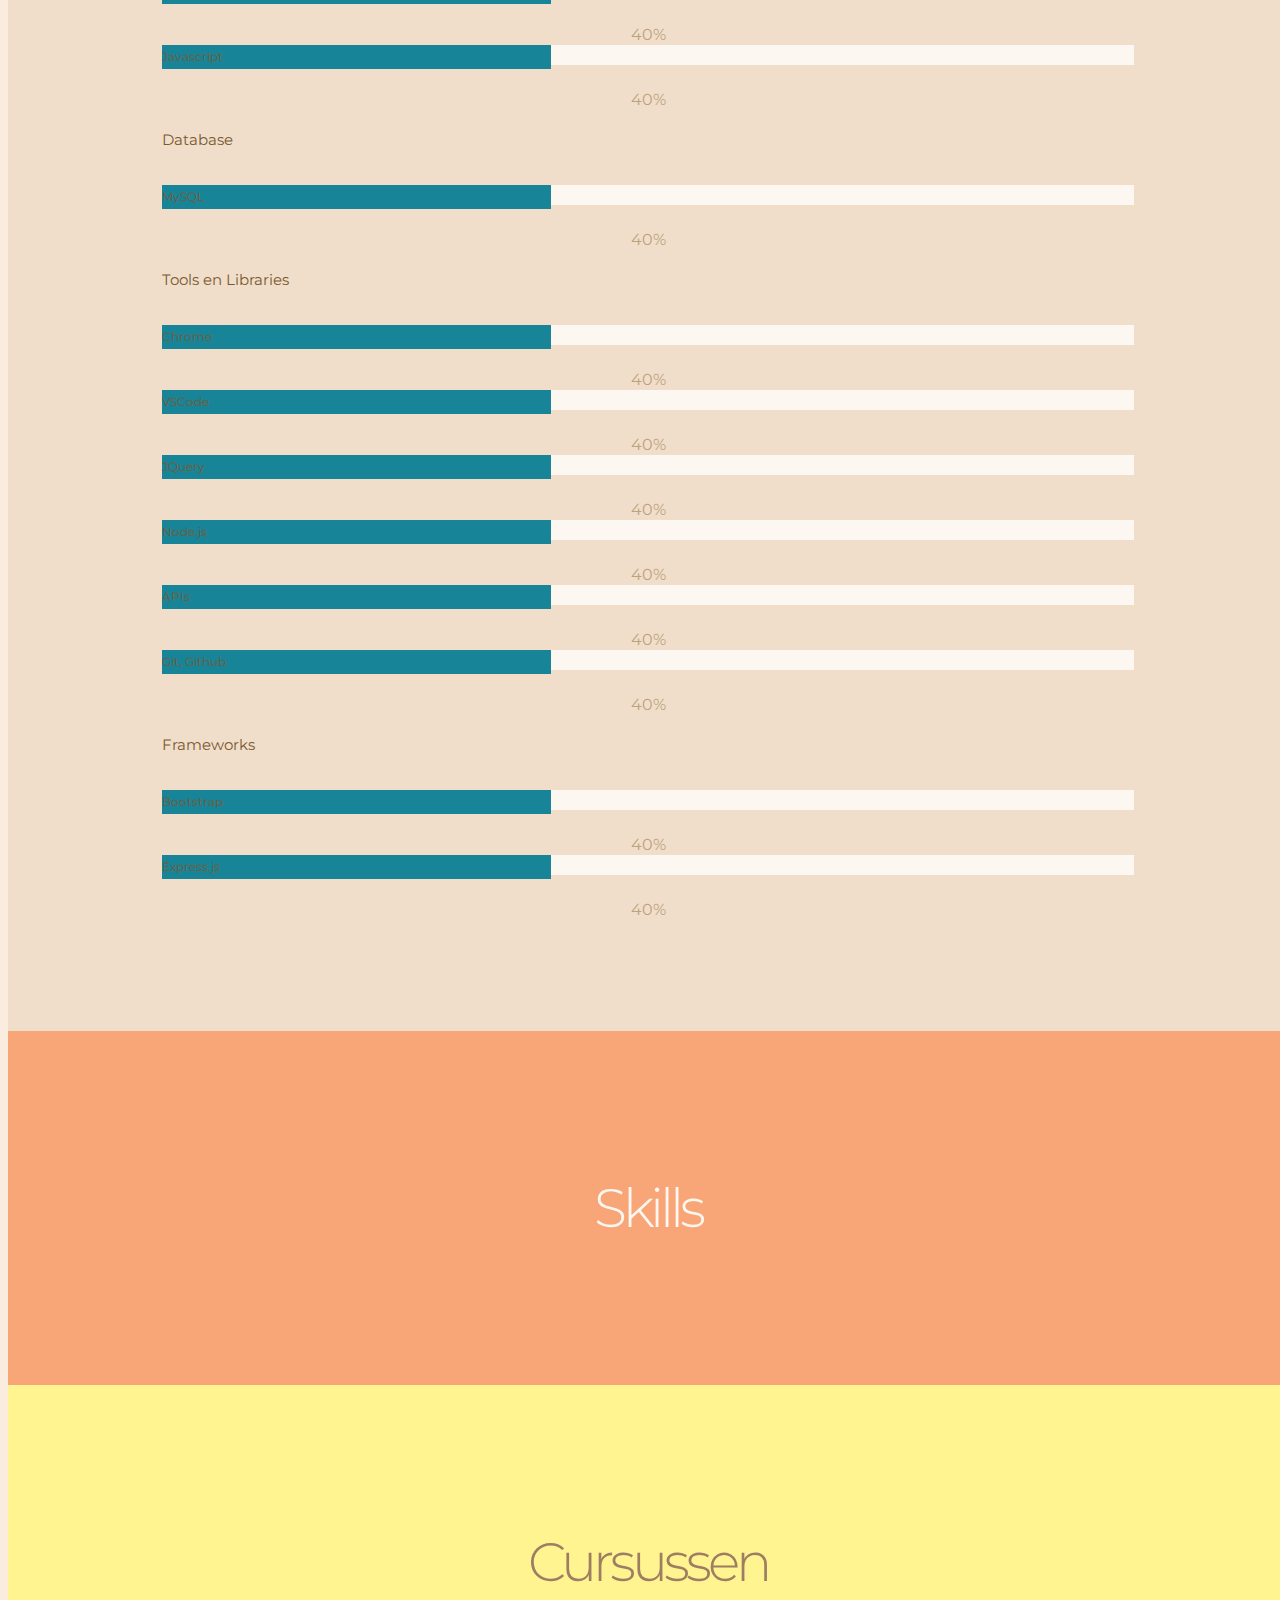
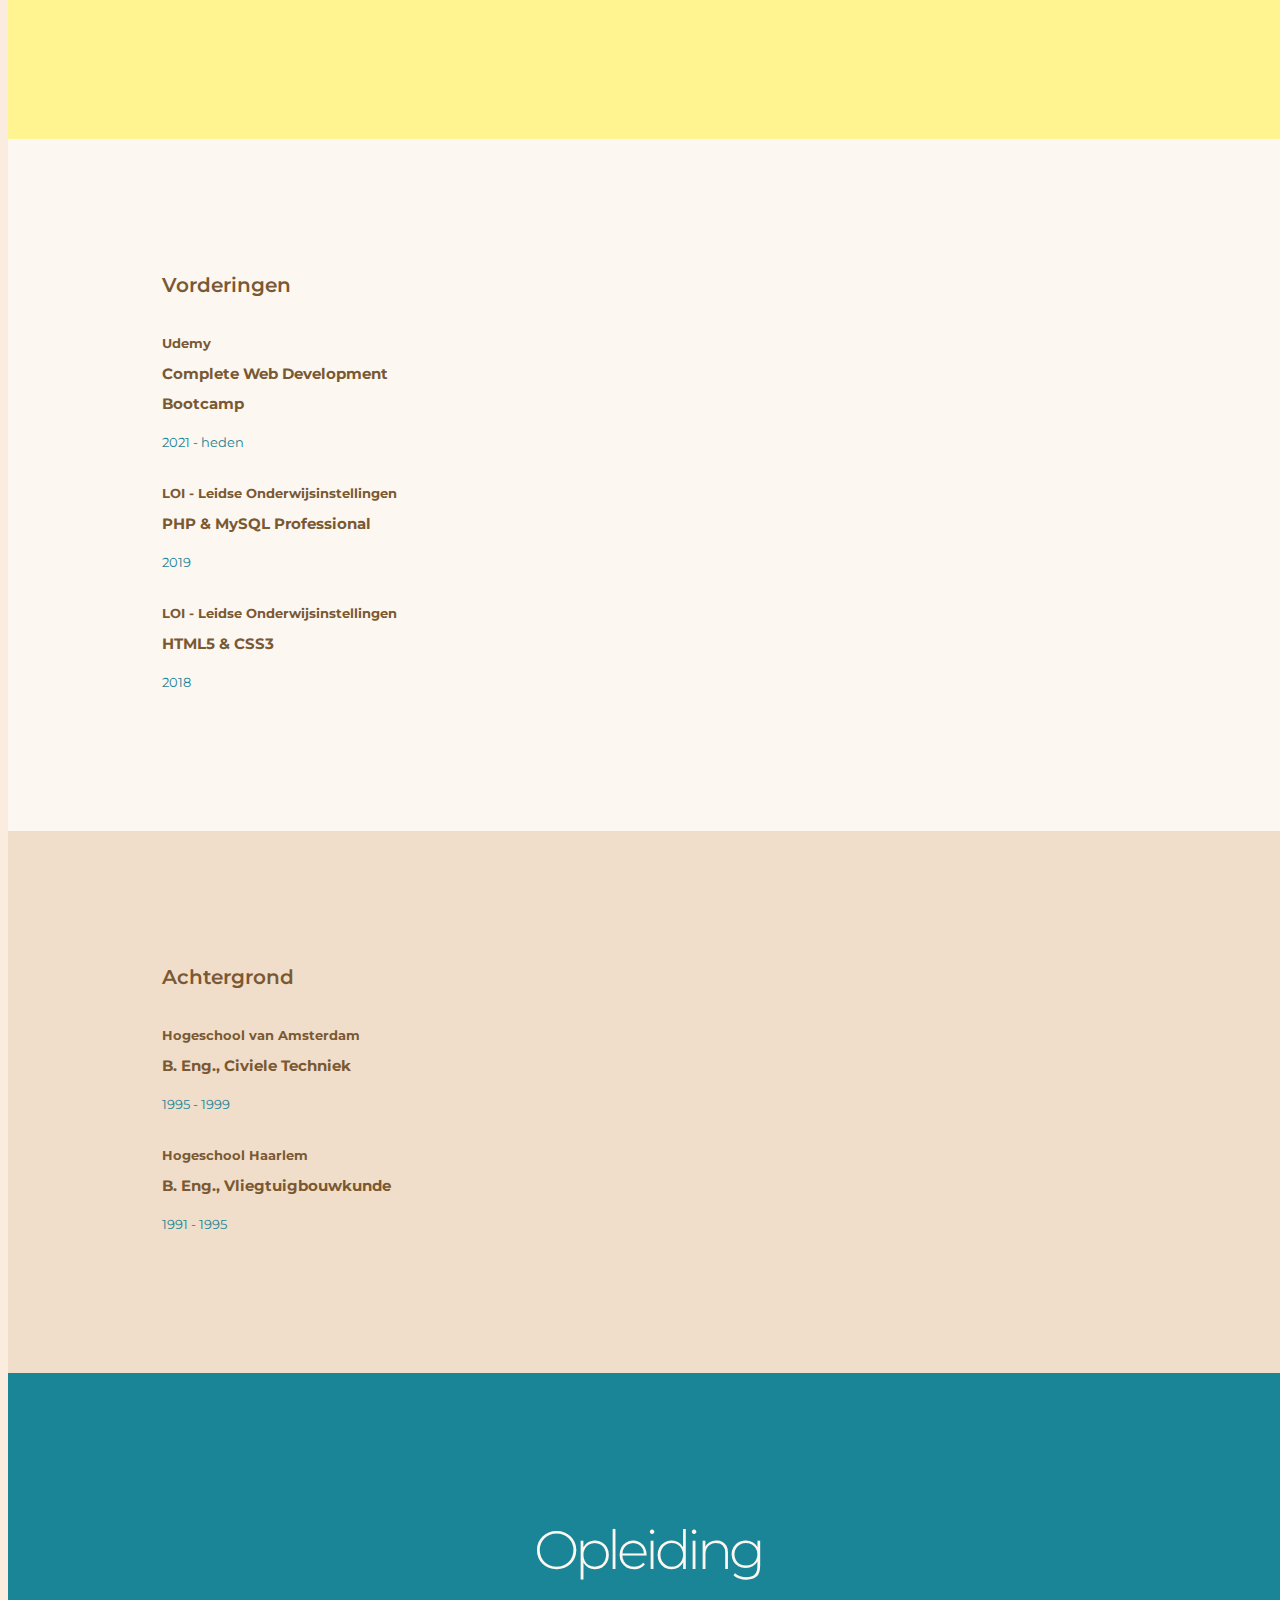
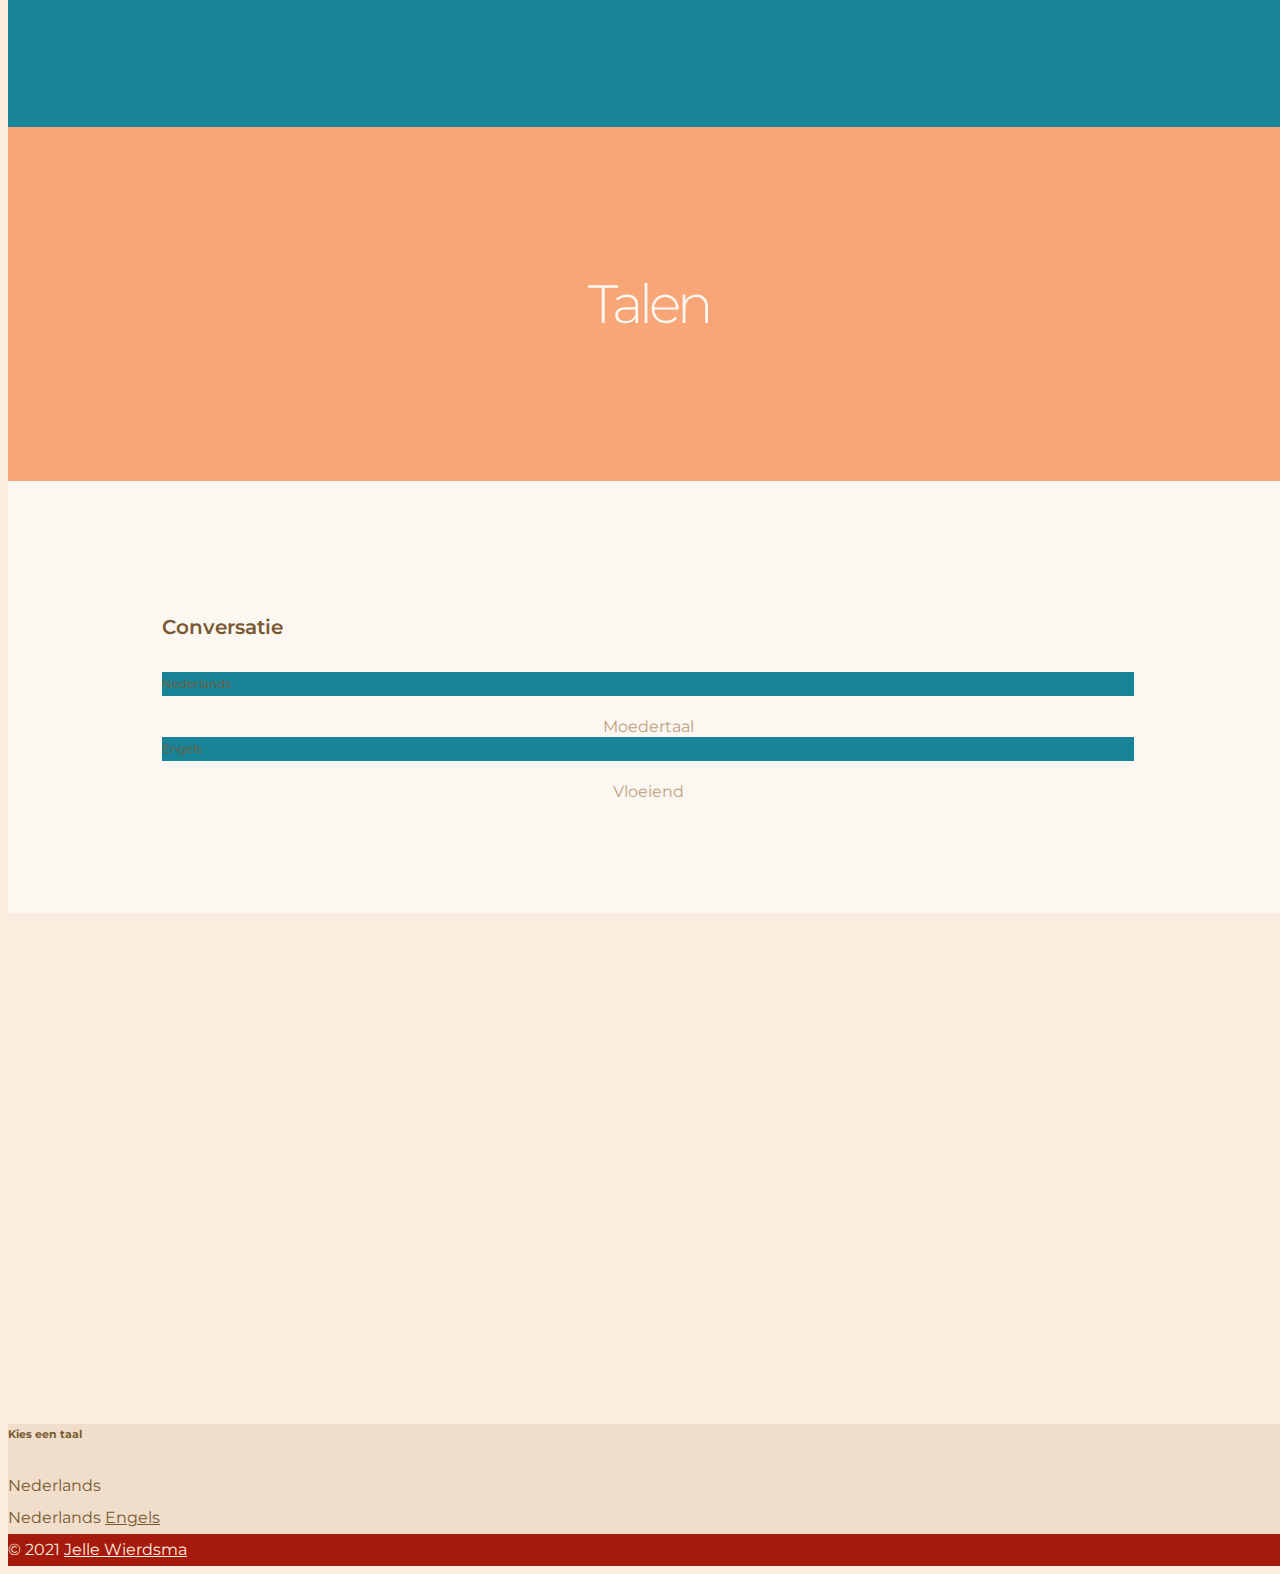
==== commit 7e8b3750: "Little changes to content of nl/index.html" ====
--- a/nl/index.html
+++ b/nl/index.html
@@ -94,7 +94,7 @@
             <div class="col-md-8">
               <div class="row no-gutters">
                 <div class="col-12">
-                  <p class="heading-greeting">Hoi, Ik ben</p>
+                  <p class="heading-greeting">Hoi, ik ben</p>
                 </div>
                 <div class="col-12">
                   <h1 class="heading-title">Jelle<br>Wierdsma</h1>
@@ -251,7 +251,7 @@
                     <div class="card-body">
                       <h5 class="card-title">Udemy</h5>
                       <h6 class="card-subtitle mb-2 text-muted">Complete Web Development Bootcamp</h6>
-                      <p class="card-text"><small>2021 - present</small></p>
+                      <p class="card-text"><small>2021 - heden</small></p>
                     </div>
                   </div>
                   <div class="card" style="width: 18rem;">
